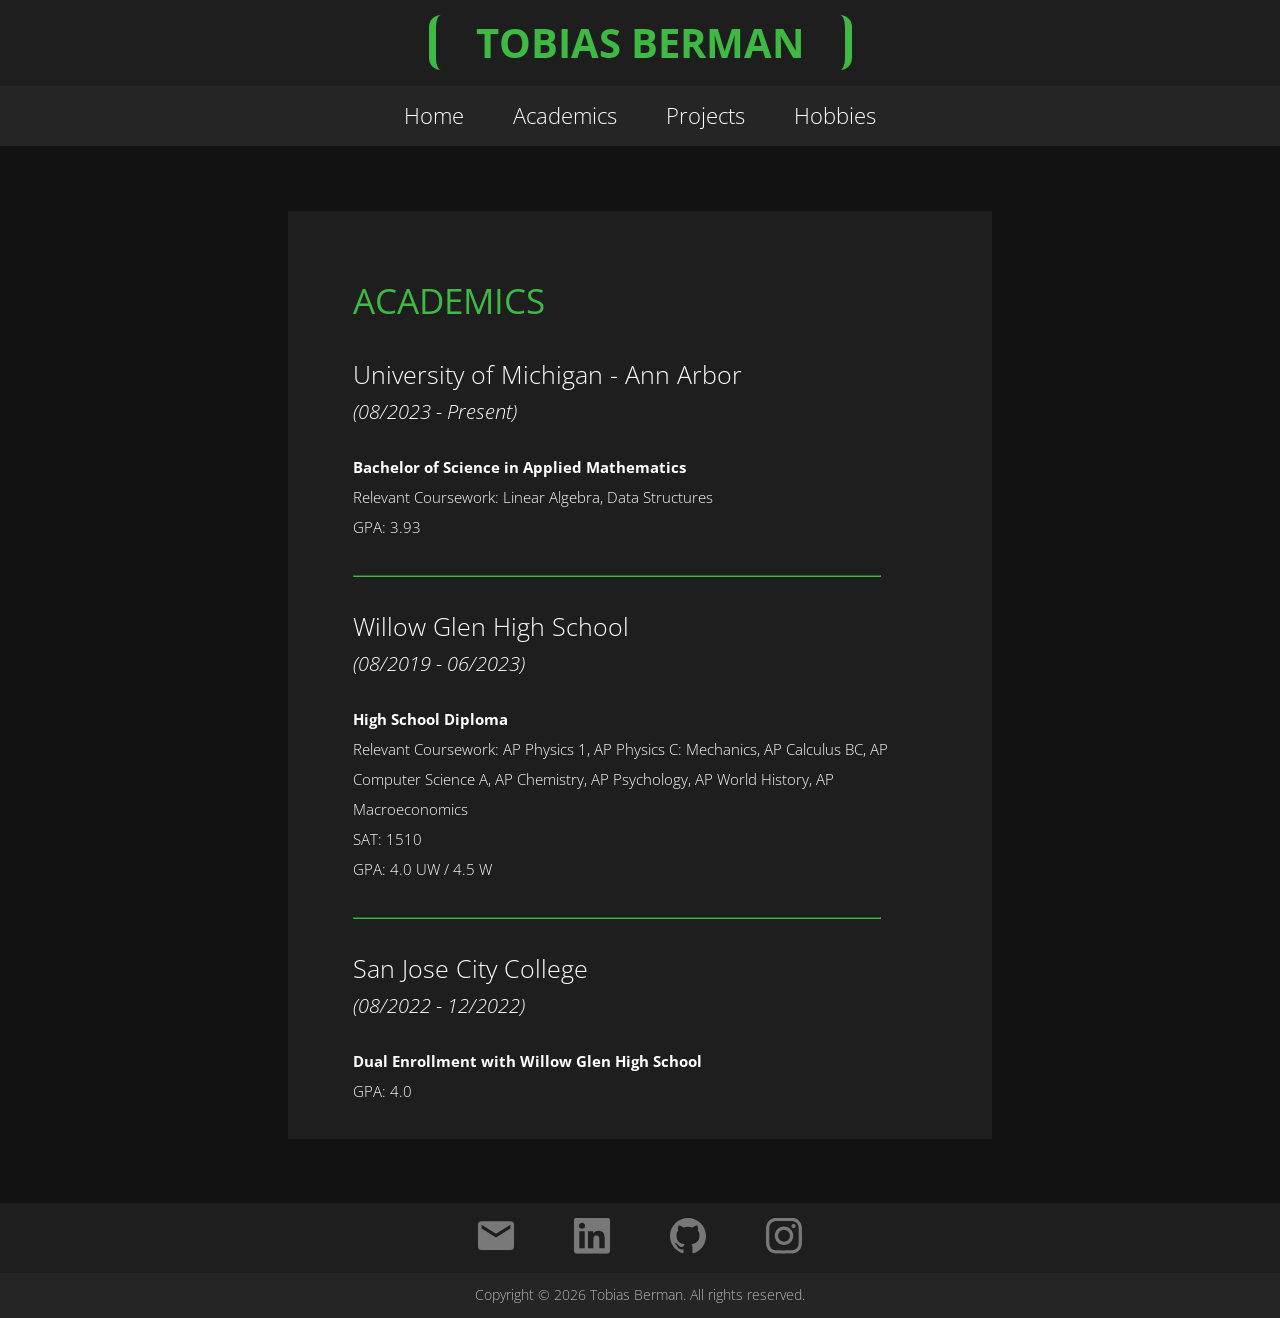
==== academics.html @ 70a81e46 "Initial commit" ====
<!DOCTYPE html>
<html lang="en">
<head>
    <meta charset="UTF-8">
    <meta http-equiv="X-UA-Compatible" content="IE=edge">
    <meta name="viewport" content="width=device-width, initial-scale=1.0">
    <link rel="shortcut icon" type="image/png" href="assets/images/favicon.png">
    <link href="https://fonts.googleapis.com/css2?family=Open+Sans:wght@300;400;600&display=swap" rel="stylesheet">
    <link rel="stylesheet" href="app/css/style.css">
    <title>Tobias Berman</title>
</head>

<body>
    <div id="container">
        <div id="main">

            <header>
                <h1><span>Tobias Berman</span></h1>
                <nav>
                    <ul>
                        <li><a href="index.html">Home</a></li>
                        <li><a href="academics.html">Academics</a></li>
                        <li><a href="projects.html">Projects</a></li>
                        <li><a href="hobbies.html">Hobbies</a></li>
                    </ul>
                </nav>
            </header>

            <section id="text">

                <h2>Academics</h2>
                <div class="school">
                    <h3>
                        University of Michigan - Ann Arbor
                    </h3>
                    <i>(08/2023 - Present)</i>
                    <ul>
                        <li><b>Bachelor of Science in Applied Mathematics</b></li>
                        <li>Relevant Coursework: Linear Algebra, Data Structures</li>
                        <li>GPA: 3.93</li>
                    </ul>
                </div>

                <hr>

                <div class="school">
                    <h3>
                        Willow Glen High School
                    </h3>
                    <i>(08/2019 - 06/2023)</i>
                    <ul>
                        <li><b>High School Diploma</b></li>
                        <li>Relevant Coursework: AP Physics 1, AP Physics C: Mechanics, AP Calculus BC, AP Computer Science A, AP Chemistry, AP Psychology, AP World History, AP Macroeconomics</li>
                        <li>SAT: 1510</li>
                        <li>GPA: 4.0 UW / 4.5 W</li>
                    </ul>
                </div>

                <hr>

                <div class="school">
                    <h3>
                        San Jose City College
                    </h3>
                    <i>(08/2022 - 12/2022)</i>
                    <ul>
                        <li><b>Dual Enrollment with Willow Glen High School</b></li>
                        <li>GPA: 4.0</li>
                    </ul>
                </div>

            </section>


            <!-- <a id="btn" target="_blank" href="https://www.youtube.com/watch?v=h_JJm5ETNSA">Click Me</a> -->
            
        </div>
    </div>

    <div id="social-container">
        <div id="social">
            <a href="mailto:tobiasrafaelb@gmail.com" target="_blank" rel="noopener noreferrer" id="email_icon">
                <img src="assets/images/icons/email.svg" width="48px" height="48px">
            </a>
            <a href="https://www.linkedin.com/in/tobias-berman-4392232a5/" target="_blank" rel="noopener noreferrer" id="linkedin_icon">
                <img src="assets/images/icons/linkedin.svg" width="48px" height="48px">
            </a>
            <a href="https://github.com/TobiasBerman" target="_blank" rel="noopener noreferrer" id="github_icon">
                <img src="assets/images/icons/github.svg" width="48px" height="48px">
            </a>
            <a href="https://www.instagram.com/tobias.berman/" target="_blank" rel="noopener noreferrer" id="instagram_icon">
                <img src="assets/images/icons/instagram.svg" width="48px" height="48px">
            </a>
        </div>
    </div>

    <footer>Copyright &copy <script>document.write(new Date().getFullYear());</script> Tobias Berman. All rights reserved.</footer>

    <script src="app/js/script.js"></script>
</body>
</html>
---- app/css/style.css ----
:root {
    --primary: #3eba44;
    --dark1: #121212;
    --dark2: #1e1e1e;
    --dark3: #232323;
    --dark4: #252525;
    --dark5: #272727;
    --dark6: #2c2c2c;
    --dark7: #2f2f2f;
    --dark8: #333333;
    --dark9: #353535;
    --dark10: #383838;
}

::selection {
    color: none;
}

html, body {
    font-family: 'Open Sans', sans-serif;
    font-weight: 400;
    font-size: 100%;
    box-sizing: border-box;
    width: 100%;
    height: 100%;
    line-height: 1.4;
    background-color: var(--dark1);
}

*, *::before, *::after {
    box-sizing: inherit;
    margin: 0 auto;
    padding: 0;
    color: white;
}

::-webkit-scrollbar {
    width: 10px;
}

::-webkit-scrollbar-track {
    background: var(--dark6);
}

::-webkit-scrollbar-thumb {
    background: #424242;
    border-radius: 10px;
}

#container {
    min-height: 100%;
}

#main {
    overflow: auto;
    padding-bottom: 64px;
}

nav {
    background-color: var(--dark4);
    width: 100%;
    height: 60px;
    display: flex;
    align-items: center;
    justify-content: center;
}

nav ul {
    list-style: none;
    text-align: center;
}

nav ul li {
    display: inline-block;
    margin-right: 1.4em;
    margin-left: 1.4em;
}

nav ul li a {
    text-decoration: none;
    border-top: 0px solid var(--primary);
    font-weight: 200;
    font-size: 1.4rem;
    transition: all 0.2s ease;
}

nav ul li a:hover {
    color: var(--primary);
}

header h1 {
    text-align: center;
    text-transform: uppercase;
    font-size: 2.5rem;
    padding-top: 15px;
    padding-bottom: 15px;
    color: var(--primary);
    background-color: var(--dark2);
    position: relative;
}

header h1 span {
    color: var(--primary);
    padding-left: 1em;
    padding-right: 1em;
    border-left: var(--primary) solid 7px;
    border-right: var(--primary) solid 7px;
    border-radius: 0.3em;
}

h2 {
    text-align: left;
    font-weight: 400;
    font-size: 35px;
    text-transform: uppercase;
    padding: 65px 65px 0 65px;
    color: var(--primary);
}

.school {
    text-align: left;
    font-weight: 300;
    font-size: 25px;
    padding: 32px 65px 33px 65px;
    color: var(--primary);
}

.school h3 {
    font-weight: 100;
    font-size: 25px;
}

.school i {
    font-size: 20px;
}

.school ul {
    list-style: none;
    font-size: 15px;
    padding-top: 25px;
}

.school ul li {
    list-style: none;
    font-size: 15px;
    line-height: 2;
}

hr {
    max-width: 75%;
    margin-left: 65px;
    border-color: var(--primary);
}

#social-container {
    display: flex;
    justify-content: space-between;
    align-items: center;
    width: 100%;
    height: 70px;
    margin-top: -115px;
    margin-bottom: 45px;
    clear: both;
    text-align: center;
    background-color: var(--dark2);
}

#social {
    display: flex;
    justify-content: space-between;
    align-items: center;
    width: 30%;
    padding: 2em 0 2em 0;
}

#social a {
    text-align: center;
    text-decoration: none;
    transition: all 0.2s;
    opacity: 40%;
    transform: scale(0.75);
}

#social a:hover {
    filter: invert(51%) sepia(74%) saturate(469%) hue-rotate(73deg) brightness(102%) contrast(84%);
    opacity: 100%;
    transform:scale(0.9);
}

#text {
    background-color: var(--dark2);
    width: 55%;
    text-align: left;
    font-weight: 200;
    margin: 0 auto;
    margin-top: 65px;
    margin-bottom: 115px;
}

section {
    display: inline block;
}

section p {
    padding: 32px 65px 65px 65px;
}

.projects-list {
    padding: 0px 65px 0px 65px;
}

footer {
    position: relative;
    display: flex;
    align-items:center;
    justify-content:center;
    width: 100%;
    height: 45px;
    margin-top: -45px;
    clear: both;
    text-align: center;
    color: #b8b8b8;
    background-color: var(--dark4);
    font-weight: 200;
    font-size: 0.9rem;
}

/*PROJECTS*/

.projects-list {
    list-style: none;
    padding-left: 65px;
}

#projects-p {
    padding: 32px 65px 0 65px;
}

/* RESPONSIVENESS */

@media only screen and (max-width: 900px) and (min-width: 600px) {

    nav ul li a {
        font-size: 1.2rem;
    }

    #text {
        width: 80%;
    }

    #social {
        width: 60%;
    }
}

@media only screen and (max-width: 600px) {
    header h1 {
        display: none;
    }

    h2 {
        text-align: center;
    }

    nav ul li a {
        font-size: 1.1rem;
    }

    #text {
        width: 100%;
    }

    section p {
        padding: 32px 45px 45px 45px;
    }

    .projects-list {
        padding: 0 45px 0 45px;
    }

    #projects-p {
        padding: 32px 45px 0 45px;
    }

    footer {
        font-size: 0.7rem;
    }

    #social {
        width: 90%;
    }

    #social a {
        transform: scale(0.65);
    }

    #social a:hover, #social a:active {
        opacity: 100%;
    }
}

@media only screen and (max-width: 460px) {
    nav ul li {
        display: inline-block;
        margin-right: 0.8em;
        margin-left: 0.8em;
    }
    
    nav ul li a {
        font-size: 1rem;
    }

    #text {
        text-align: center;
    }

    .school {
        text-align: center;
    }

    hr {
        max-width: 75%;
        margin-left: 65px;
        margin-right: 65px;
        color: var(--primary);
    }

    ::-webkit-scrollbar {
        width: 0px;
    }
}

@media only screen and (min-width: 2200px) {
    #text {
        width: 40%;
    }
}
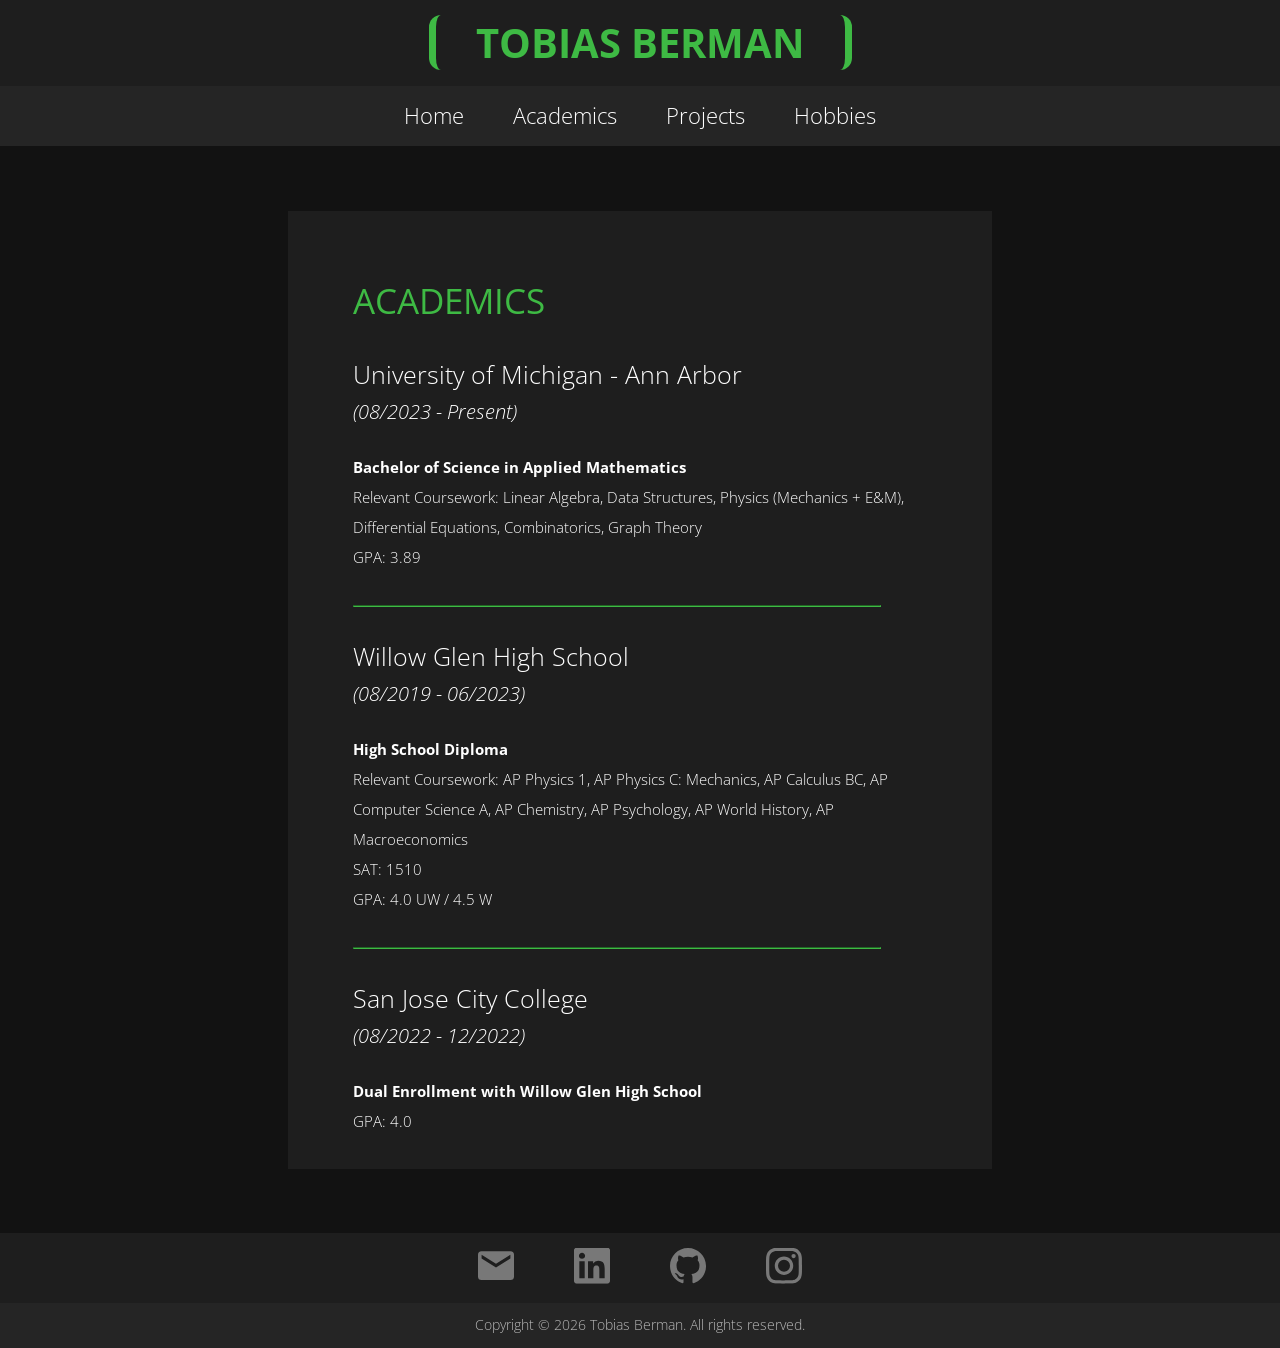
==== commit 3aa233aa: "Update academics.html" ====
--- a/academics.html
+++ b/academics.html
@@ -36,8 +36,8 @@
                     <i>(08/2023 - Present)</i>
                     <ul>
                         <li><b>Bachelor of Science in Applied Mathematics</b></li>
-                        <li>Relevant Coursework: Linear Algebra, Data Structures</li>
-                        <li>GPA: 3.93</li>
+                        <li>Relevant Coursework: Linear Algebra, Data Structures, Physics (Mechanics + E&M), Differential Equations, Combinatorics, Graph Theory</li>
+                        <li>GPA: 3.89</li>
                     </ul>
                 </div>
 
@@ -98,4 +98,4 @@
 
     <script src="app/js/script.js"></script>
 </body>
-</html>+</html>
--- a/app/css/style.css
+++ b/app/css/style.css
@@ -25,6 +25,7 @@
     height: 100%;
     line-height: 1.4;
     background-color: var(--dark1);
+    /*background-image: linear-gradient(var(--dark1), #1e4020);*/
 }
 
 *, *::before, *::after {
@@ -334,4 +335,4 @@
     #text {
         width: 40%;
     }
-}+}
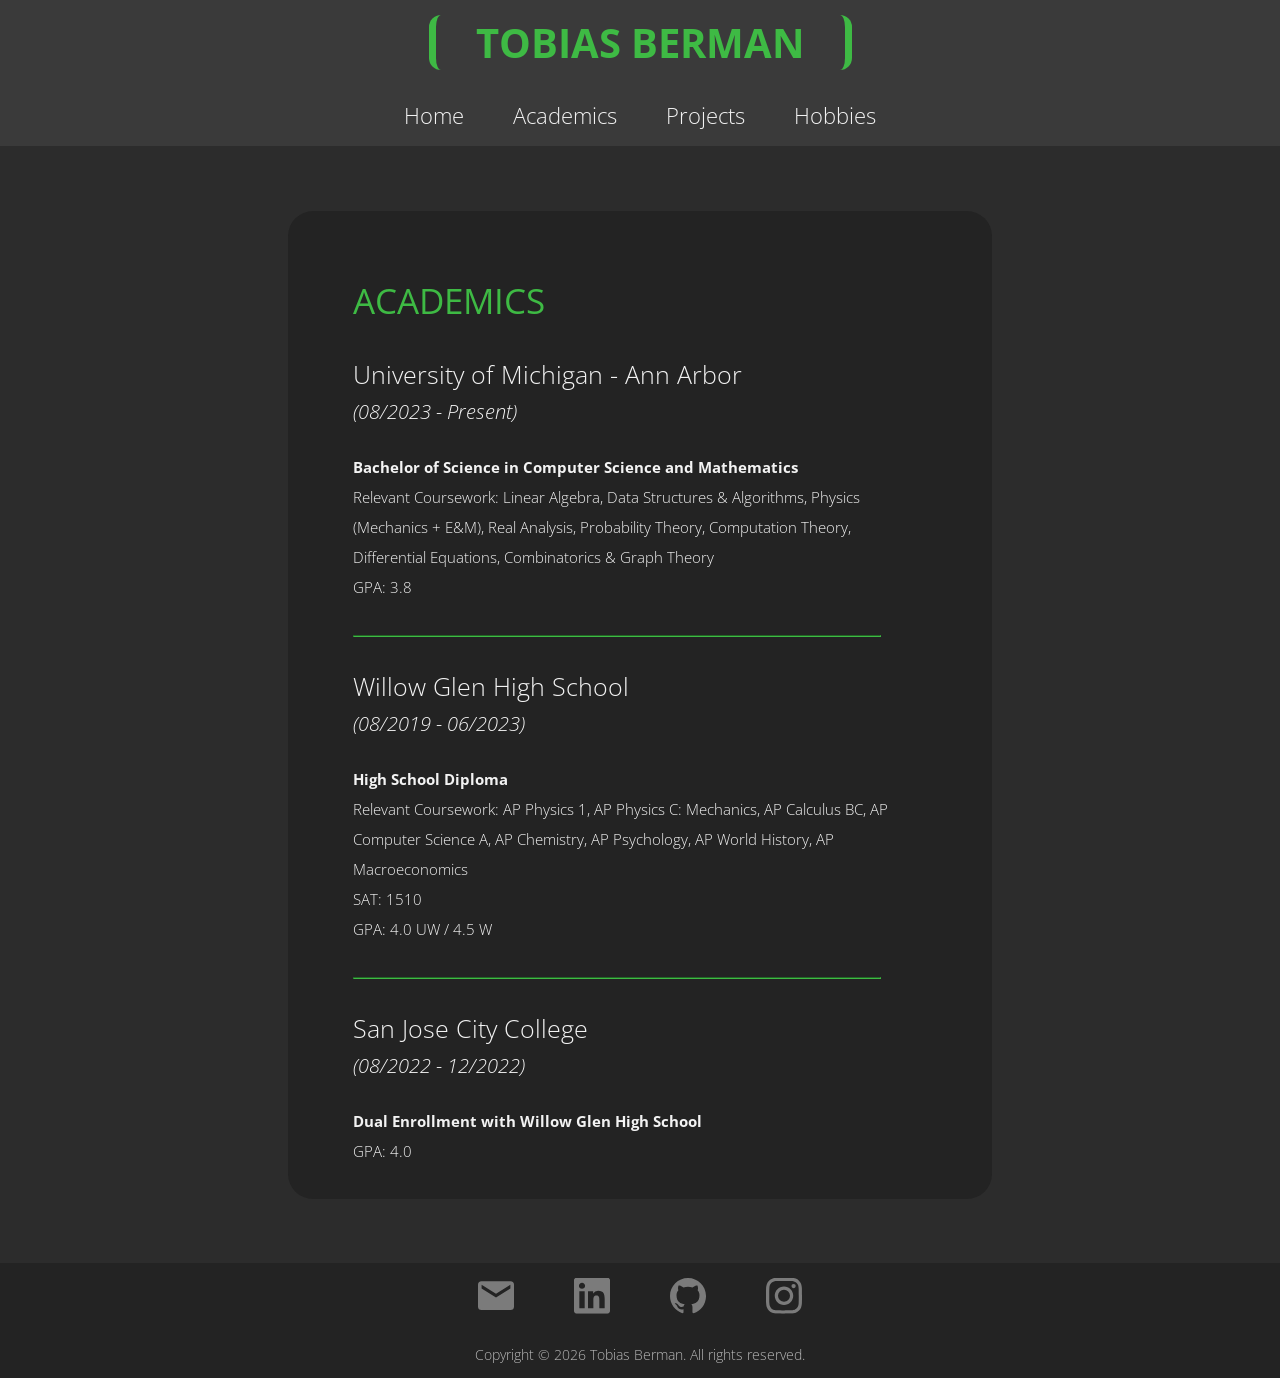
==== commit b0d9b8a1: "Update academics.html" ====
--- a/academics.html
+++ b/academics.html
@@ -35,9 +35,9 @@
                     </h3>
                     <i>(08/2023 - Present)</i>
                     <ul>
-                        <li><b>Bachelor of Science in Applied Mathematics</b></li>
-                        <li>Relevant Coursework: Linear Algebra, Data Structures, Physics (Mechanics + E&M), Differential Equations, Combinatorics, Graph Theory</li>
-                        <li>GPA: 3.89</li>
+                        <li><b>Bachelor of Science in Computer Science and Mathematics</b></li>
+                        <li>Relevant Coursework: Linear Algebra, Data Structures & Algorithms, Physics (Mechanics + E&M), Real Analysis, Probability Theory, Computation Theory, Differential Equations, Combinatorics & Graph Theory</li>
+                        <li>GPA: 3.8</li>
                     </ul>
                 </div>
 
--- a/app/css/style.css
+++ b/app/css/style.css
@@ -10,6 +10,7 @@
     --dark8: #333333;
     --dark9: #353535;
     --dark10: #383838;
+    --dark11: #3a3a3a;
 }
 
 ::selection {
@@ -24,15 +25,14 @@
     width: 100%;
     height: 100%;
     line-height: 1.4;
-    background-color: var(--dark1);
-    /*background-image: linear-gradient(var(--dark1), #1e4020);*/
+    background-color: var(--dark6);
 }
 
 *, *::before, *::after {
     box-sizing: inherit;
     margin: 0 auto;
     padding: 0;
-    color: white;
+    color: #f3f3f3;
 }
 
 ::-webkit-scrollbar {
@@ -58,7 +58,7 @@
 }
 
 nav {
-    background-color: var(--dark4);
+    background-color: var(--dark11);
     width: 100%;
     height: 60px;
     display: flex;
@@ -96,7 +96,7 @@
     padding-top: 15px;
     padding-bottom: 15px;
     color: var(--primary);
-    background-color: var(--dark2);
+    background-color: var(--dark11);
     position: relative;
 }
 
@@ -163,7 +163,7 @@
     margin-bottom: 45px;
     clear: both;
     text-align: center;
-    background-color: var(--dark2);
+    background-color: var(--dark3);
 }
 
 #social {
@@ -189,13 +189,14 @@
 }
 
 #text {
-    background-color: var(--dark2);
+    background-color: var(--dark3);
     width: 55%;
     text-align: left;
     font-weight: 200;
     margin: 0 auto;
     margin-top: 65px;
     margin-bottom: 115px;
+    border-radius: 25px;
 }
 
 section {
@@ -221,7 +222,7 @@
     clear: both;
     text-align: center;
     color: #b8b8b8;
-    background-color: var(--dark4);
+    background-color: var(--dark3);
     font-weight: 200;
     font-size: 0.9rem;
 }
@@ -335,4 +336,4 @@
     #text {
         width: 40%;
     }
-}
+}
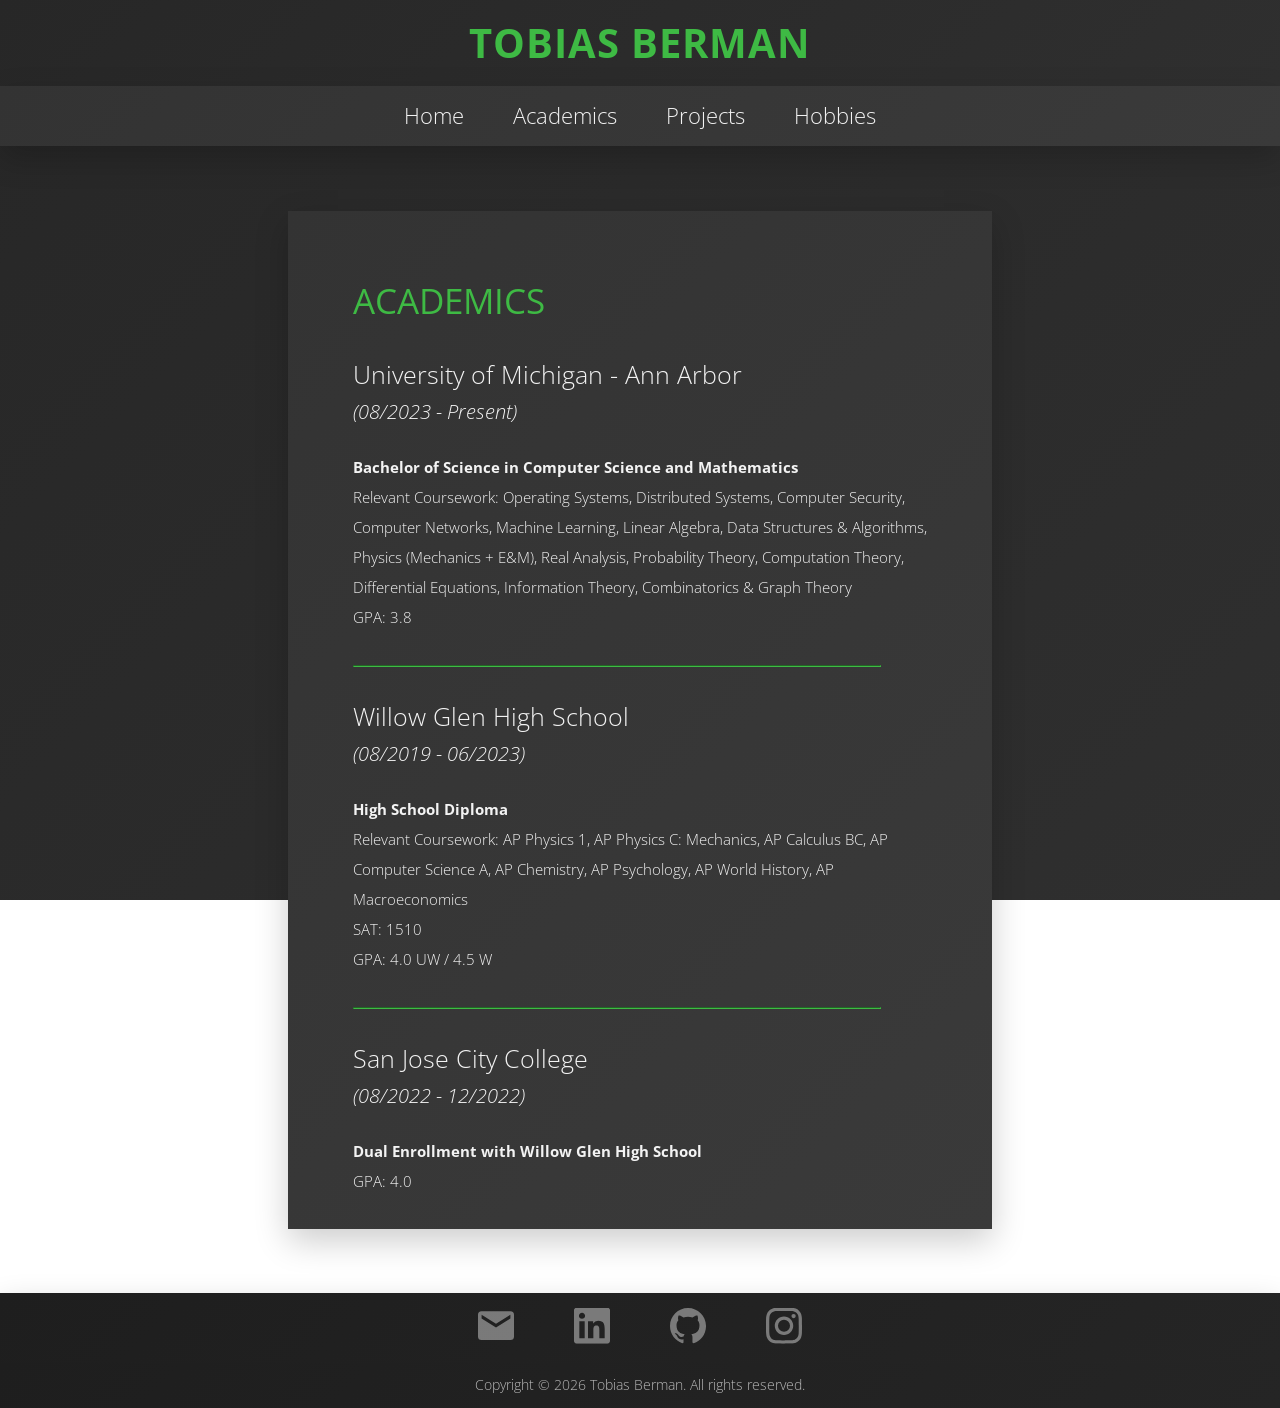
==== commit 94a61728: "Modify coursework details in academics.html Updated relevant coursework for University of Michigan." ====
--- a/academics.html
+++ b/academics.html
@@ -36,7 +36,7 @@
                     <i>(08/2023 - Present)</i>
                     <ul>
                         <li><b>Bachelor of Science in Computer Science and Mathematics</b></li>
-                        <li>Relevant Coursework: Linear Algebra, Data Structures & Algorithms, Physics (Mechanics + E&M), Real Analysis, Probability Theory, Computation Theory, Differential Equations, Combinatorics & Graph Theory</li>
+                        <li>Relevant Coursework: Operating Systems, Distributed Systems, Computer Security, Computer Networks, Machine Learning, Linear Algebra, Data Structures & Algorithms, Physics (Mechanics + E&M), Real Analysis, Probability Theory, Computation Theory, Differential Equations, Information Theory, Combinatorics & Graph Theory</li>
                         <li>GPA: 3.8</li>
                     </ul>
                 </div>
--- a/app/css/style.css
+++ b/app/css/style.css
@@ -11,6 +11,10 @@
     --dark9: #353535;
     --dark10: #383838;
     --dark11: #3a3a3a;
+    
+    --gradient-dark: linear-gradient(135deg, var(--dark3) 0%, var(--dark4) 100%);
+    --shadow: 0 12px 32px rgba(0, 0, 0, 0.2);
+    --shadow-hover: 0 12px 40px rgba(0, 0, 0, 0.4);
 }
 
 ::selection {
@@ -25,7 +29,10 @@
     width: 100%;
     height: 100%;
     line-height: 1.4;
-    background-color: var(--dark6);
+    /* background-color: var(--dark6); */
+    background: linear-gradient(135deg, var(--dark5) 0%, var(--dark7) 100%);
+    background-attachment: fixed;
+    /* color: var(--text-primary); */
 }
 
 *, *::before, *::after {
@@ -58,12 +65,20 @@
 }
 
 nav {
-    background-color: var(--dark11);
+    /* background-color: var(--dark11); */
+
+    background: linear-gradient(135deg, var(--dark8) 0%, var(--dark11) 100%);
+    
     width: 100%;
     height: 60px;
     display: flex;
     align-items: center;
     justify-content: center;
+    
+    box-shadow: var(--shadow);
+    position: sticky;
+    top: 0;
+    z-index: 1000;
 }
 
 nav ul {
@@ -96,16 +111,19 @@
     padding-top: 15px;
     padding-bottom: 15px;
     color: var(--primary);
-    background-color: var(--dark11);
+    /* background-color: var(--dark11); */
     position: relative;
+    background: linear-gradient(135deg, var(--dark5) 0%, var(--dark7) 100%);
+    margin: 0;
+    letter-spacing: 1px;
 }
 
 header h1 span {
     color: var(--primary);
     padding-left: 1em;
     padding-right: 1em;
-    border-left: var(--primary) solid 7px;
-    border-right: var(--primary) solid 7px;
+    /* border-left: var(--primary) solid 7px; */
+    /* border-right: var(--primary) solid 7px; */
     border-radius: 0.3em;
 }
 
@@ -163,7 +181,9 @@
     margin-bottom: 45px;
     clear: both;
     text-align: center;
-    background-color: var(--dark3);
+    /* background-color: var(--dark3); */
+    background: linear-gradient(135deg, var(--dark2) 0%, var(--dark4) 100%);
+    box-shadow: var(--shadow);
 }
 
 #social {
@@ -189,14 +209,16 @@
 }
 
 #text {
-    background-color: var(--dark3);
+    /* background-color: var(--dark3); */
+    background: linear-gradient(135deg, var(--dark8) 0%, var(--dark11) 100%);
     width: 55%;
     text-align: left;
     font-weight: 200;
     margin: 0 auto;
     margin-top: 65px;
     margin-bottom: 115px;
-    border-radius: 25px;
+    border-radius: 0px;
+    box-shadow: var(--shadow);
 }
 
 section {
@@ -222,7 +244,8 @@
     clear: both;
     text-align: center;
     color: #b8b8b8;
-    background-color: var(--dark3);
+    /* background-color: var(--dark3); */
+    background: linear-gradient(135deg, var(--dark2) 0%, var(--dark4) 100%);
     font-weight: 200;
     font-size: 0.9rem;
 }
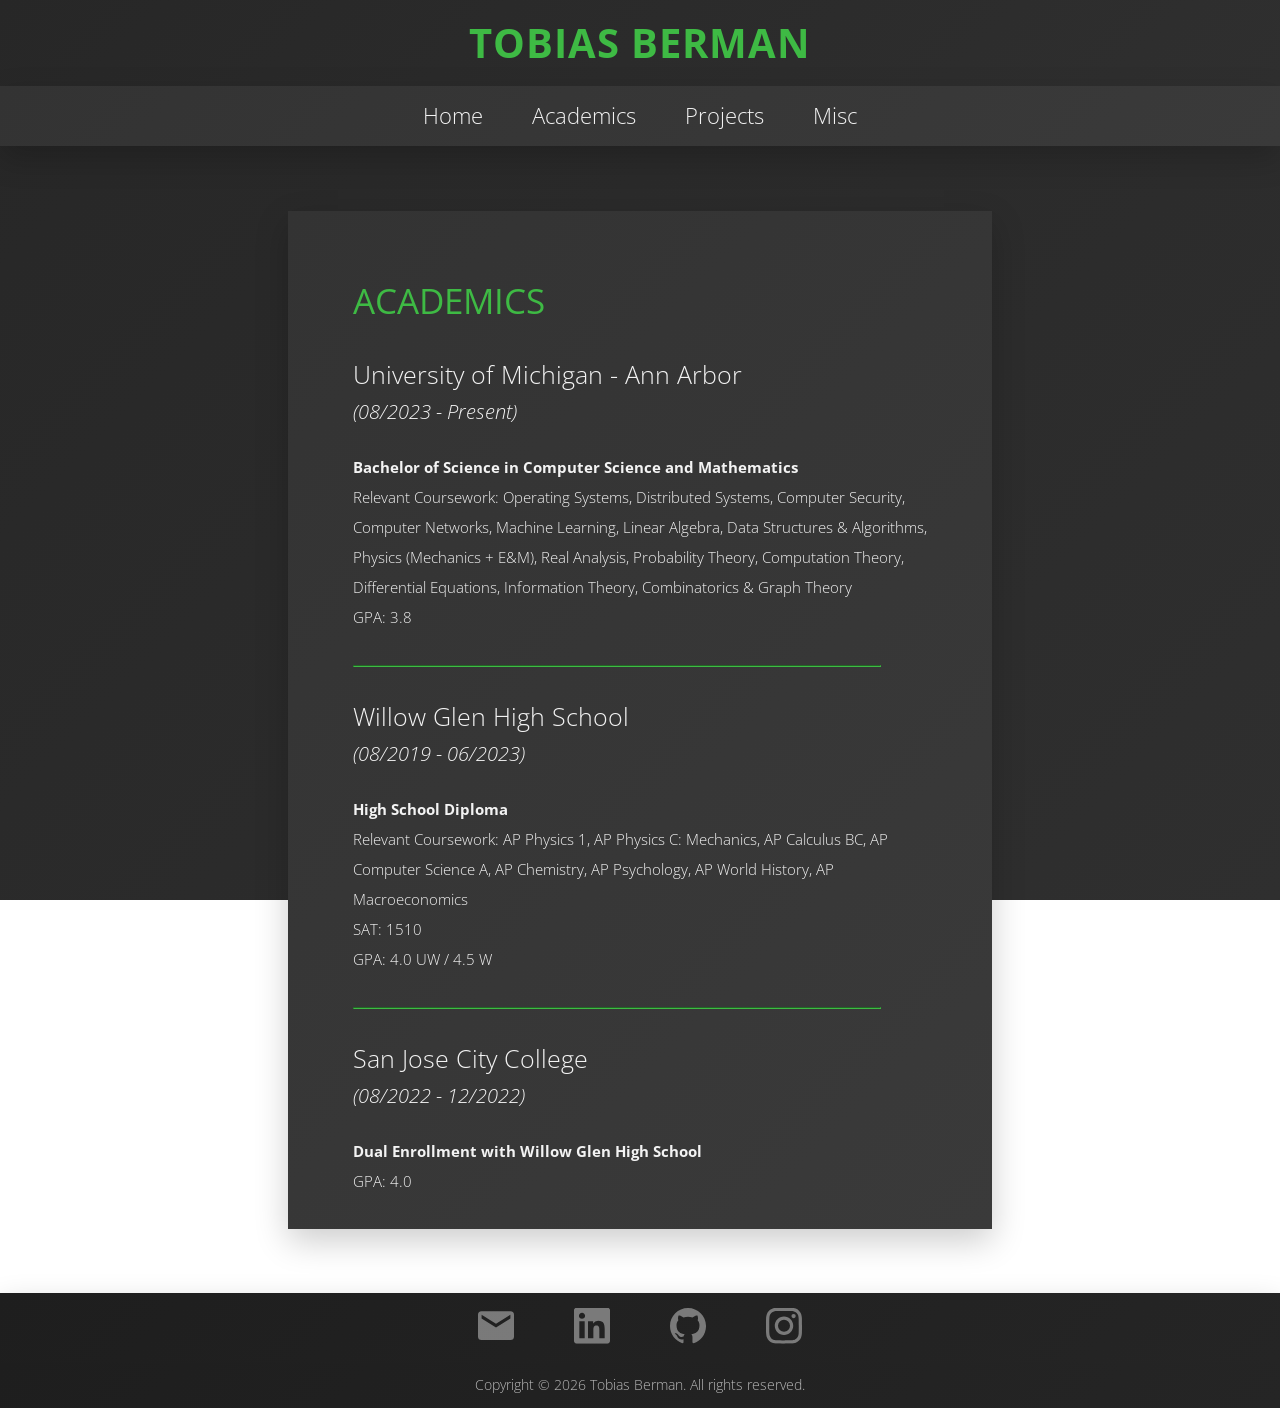
==== commit 4e912b07: "some updates" ====
--- a/academics.html
+++ b/academics.html
@@ -21,7 +21,7 @@
                         <li><a href="index.html">Home</a></li>
                         <li><a href="academics.html">Academics</a></li>
                         <li><a href="projects.html">Projects</a></li>
-                        <li><a href="hobbies.html">Hobbies</a></li>
+                        <li><a href="misc.html">Misc</a></li>
                     </ul>
                 </nav>
             </header>
